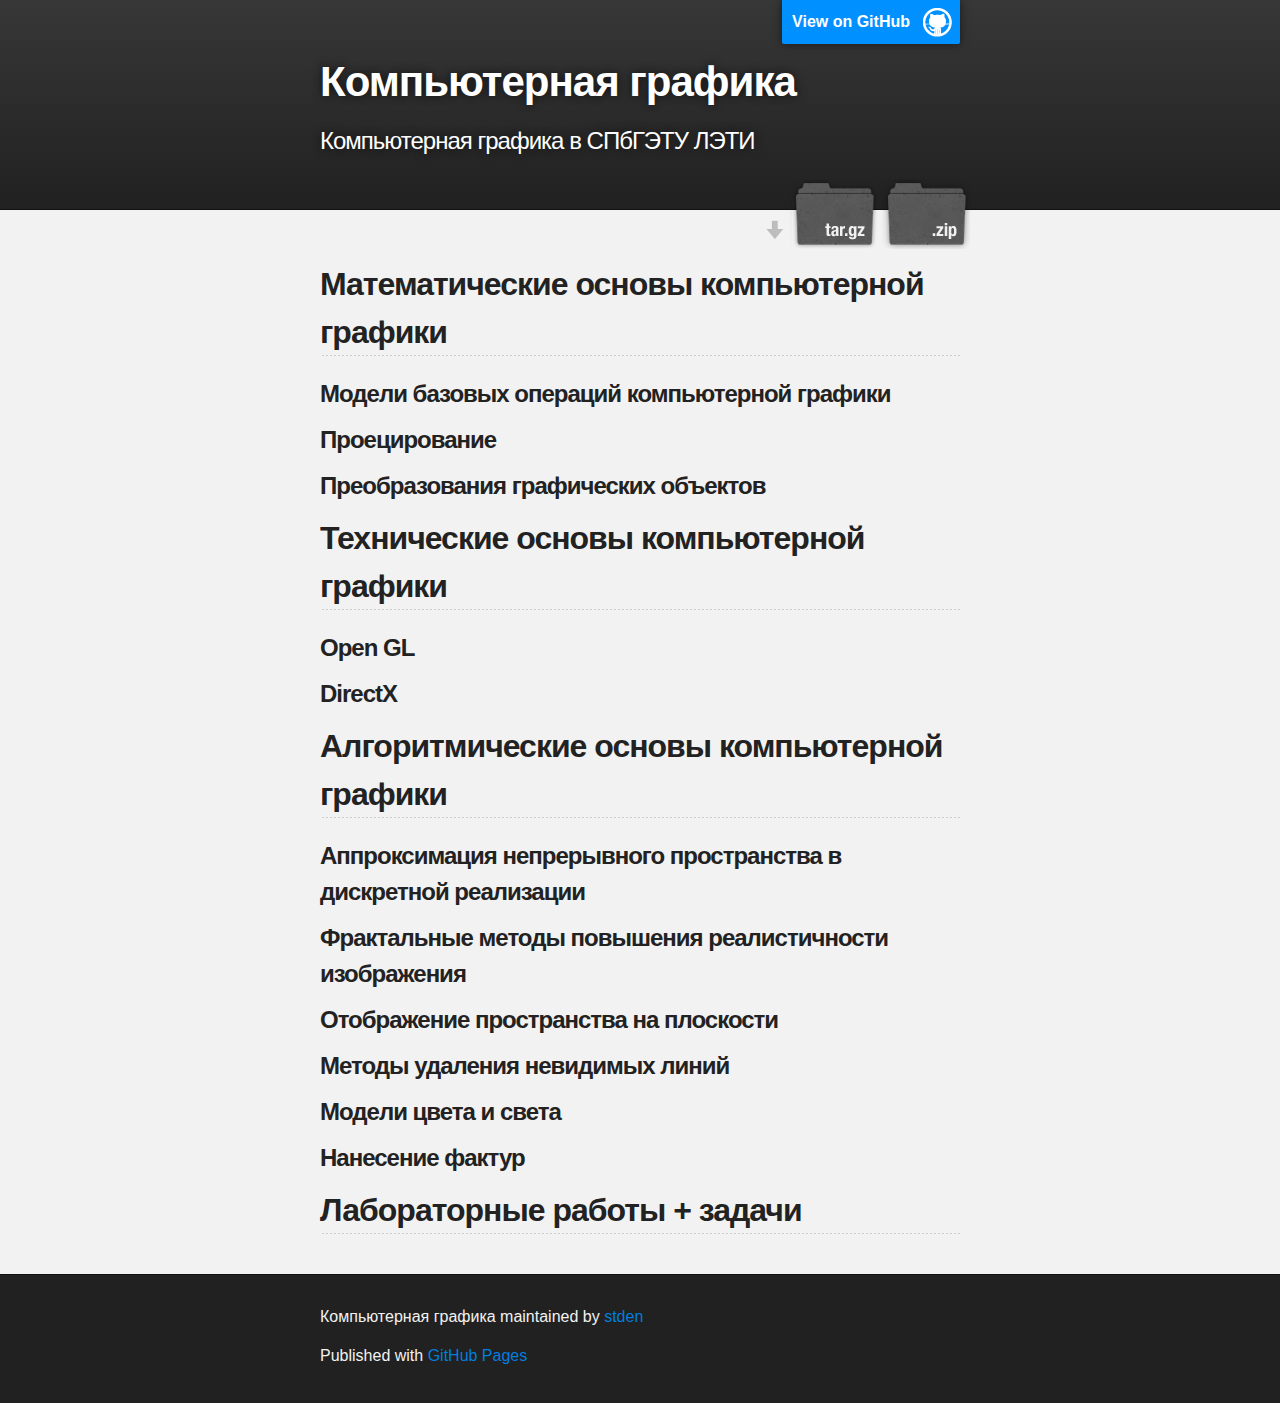
==== index.html @ be69d409 "Create gh-pages branch via GitHub" ====
<!DOCTYPE html>
<html>

  <head>
    <meta charset='utf-8' />
    <meta http-equiv="X-UA-Compatible" content="chrome=1" />
    <meta name="description" content="Компьютерная графика : Компьютерная графика в СПбГЭТУ ЛЭТИ" />

    <link rel="stylesheet" type="text/css" media="screen" href="stylesheets/stylesheet.css">

    <title>Компьютерная графика</title>
  </head>

  <body>

    <!-- HEADER -->
    <div id="header_wrap" class="outer">
        <header class="inner">
          <a id="forkme_banner" href="https://github.com/stden/comp_graph">View on GitHub</a>

          <h1 id="project_title">Компьютерная графика</h1>
          <h2 id="project_tagline">Компьютерная графика в СПбГЭТУ ЛЭТИ</h2>

            <section id="downloads">
              <a class="zip_download_link" href="https://github.com/stden/comp_graph/zipball/master">Download this project as a .zip file</a>
              <a class="tar_download_link" href="https://github.com/stden/comp_graph/tarball/master">Download this project as a tar.gz file</a>
            </section>
        </header>
    </div>

    <!-- MAIN CONTENT -->
    <div id="main_content_wrap" class="outer">
      <section id="main_content" class="inner">
        <h2>
<a name="%D0%9C%D0%B0%D1%82%D0%B5%D0%BC%D0%B0%D1%82%D0%B8%D1%87%D0%B5%D1%81%D0%BA%D0%B8%D0%B5-%D0%BE%D1%81%D0%BD%D0%BE%D0%B2%D1%8B-%D0%BA%D0%BE%D0%BC%D0%BF%D1%8C%D1%8E%D1%82%D0%B5%D1%80%D0%BD%D0%BE%D0%B9-%D0%B3%D1%80%D0%B0%D1%84%D0%B8%D0%BA%D0%B8" class="anchor" href="#%D0%9C%D0%B0%D1%82%D0%B5%D0%BC%D0%B0%D1%82%D0%B8%D1%87%D0%B5%D1%81%D0%BA%D0%B8%D0%B5-%D0%BE%D1%81%D0%BD%D0%BE%D0%B2%D1%8B-%D0%BA%D0%BE%D0%BC%D0%BF%D1%8C%D1%8E%D1%82%D0%B5%D1%80%D0%BD%D0%BE%D0%B9-%D0%B3%D1%80%D0%B0%D1%84%D0%B8%D0%BA%D0%B8"><span class="octicon octicon-link"></span></a>Математические основы компьютерной графики</h2>

<h3>
<a name="%D0%9C%D0%BE%D0%B4%D0%B5%D0%BB%D0%B8-%D0%B1%D0%B0%D0%B7%D0%BE%D0%B2%D1%8B%D1%85-%D0%BE%D0%BF%D0%B5%D1%80%D0%B0%D1%86%D0%B8%D0%B9-%D0%BA%D0%BE%D0%BC%D0%BF%D1%8C%D1%8E%D1%82%D0%B5%D1%80%D0%BD%D0%BE%D0%B9-%D0%B3%D1%80%D0%B0%D1%84%D0%B8%D0%BA%D0%B8" class="anchor" href="#%D0%9C%D0%BE%D0%B4%D0%B5%D0%BB%D0%B8-%D0%B1%D0%B0%D0%B7%D0%BE%D0%B2%D1%8B%D1%85-%D0%BE%D0%BF%D0%B5%D1%80%D0%B0%D1%86%D0%B8%D0%B9-%D0%BA%D0%BE%D0%BC%D0%BF%D1%8C%D1%8E%D1%82%D0%B5%D1%80%D0%BD%D0%BE%D0%B9-%D0%B3%D1%80%D0%B0%D1%84%D0%B8%D0%BA%D0%B8"><span class="octicon octicon-link"></span></a>Модели базовых операций компьютерной графики</h3>

<h3>
<a name="%D0%9F%D1%80%D0%BE%D0%B5%D1%86%D0%B8%D1%80%D0%BE%D0%B2%D0%B0%D0%BD%D0%B8%D0%B5" class="anchor" href="#%D0%9F%D1%80%D0%BE%D0%B5%D1%86%D0%B8%D1%80%D0%BE%D0%B2%D0%B0%D0%BD%D0%B8%D0%B5"><span class="octicon octicon-link"></span></a>Проецирование</h3>

<h3>
<a name="%D0%9F%D1%80%D0%B5%D0%BE%D0%B1%D1%80%D0%B0%D0%B7%D0%BE%D0%B2%D0%B0%D0%BD%D0%B8%D1%8F-%D0%B3%D1%80%D0%B0%D1%84%D0%B8%D1%87%D0%B5%D1%81%D0%BA%D0%B8%D1%85-%D0%BE%D0%B1%D1%8A%D0%B5%D0%BA%D1%82%D0%BE%D0%B2" class="anchor" href="#%D0%9F%D1%80%D0%B5%D0%BE%D0%B1%D1%80%D0%B0%D0%B7%D0%BE%D0%B2%D0%B0%D0%BD%D0%B8%D1%8F-%D0%B3%D1%80%D0%B0%D1%84%D0%B8%D1%87%D0%B5%D1%81%D0%BA%D0%B8%D1%85-%D0%BE%D0%B1%D1%8A%D0%B5%D0%BA%D1%82%D0%BE%D0%B2"><span class="octicon octicon-link"></span></a>Преобразования графических объектов</h3>

<h2>
<a name="%D0%A2%D0%B5%D1%85%D0%BD%D0%B8%D1%87%D0%B5%D1%81%D0%BA%D0%B8%D0%B5-%D0%BE%D1%81%D0%BD%D0%BE%D0%B2%D1%8B-%D0%BA%D0%BE%D0%BC%D0%BF%D1%8C%D1%8E%D1%82%D0%B5%D1%80%D0%BD%D0%BE%D0%B9-%D0%B3%D1%80%D0%B0%D1%84%D0%B8%D0%BA%D0%B8" class="anchor" href="#%D0%A2%D0%B5%D1%85%D0%BD%D0%B8%D1%87%D0%B5%D1%81%D0%BA%D0%B8%D0%B5-%D0%BE%D1%81%D0%BD%D0%BE%D0%B2%D1%8B-%D0%BA%D0%BE%D0%BC%D0%BF%D1%8C%D1%8E%D1%82%D0%B5%D1%80%D0%BD%D0%BE%D0%B9-%D0%B3%D1%80%D0%B0%D1%84%D0%B8%D0%BA%D0%B8"><span class="octicon octicon-link"></span></a>Технические основы компьютерной графики</h2>

<h3>
<a name="open-gl" class="anchor" href="#open-gl"><span class="octicon octicon-link"></span></a>Open GL</h3>

<h3>
<a name="directx" class="anchor" href="#directx"><span class="octicon octicon-link"></span></a>DirectX</h3>

<h2>
<a name="%D0%90%D0%BB%D0%B3%D0%BE%D1%80%D0%B8%D1%82%D0%BC%D0%B8%D1%87%D0%B5%D1%81%D0%BA%D0%B8%D0%B5-%D0%BE%D1%81%D0%BD%D0%BE%D0%B2%D1%8B-%D0%BA%D0%BE%D0%BC%D0%BF%D1%8C%D1%8E%D1%82%D0%B5%D1%80%D0%BD%D0%BE%D0%B9-%D0%B3%D1%80%D0%B0%D1%84%D0%B8%D0%BA%D0%B8" class="anchor" href="#%D0%90%D0%BB%D0%B3%D0%BE%D1%80%D0%B8%D1%82%D0%BC%D0%B8%D1%87%D0%B5%D1%81%D0%BA%D0%B8%D0%B5-%D0%BE%D1%81%D0%BD%D0%BE%D0%B2%D1%8B-%D0%BA%D0%BE%D0%BC%D0%BF%D1%8C%D1%8E%D1%82%D0%B5%D1%80%D0%BD%D0%BE%D0%B9-%D0%B3%D1%80%D0%B0%D1%84%D0%B8%D0%BA%D0%B8"><span class="octicon octicon-link"></span></a>Алгоритмические основы компьютерной графики</h2>

<h3>
<a name="%D0%90%D0%BF%D0%BF%D1%80%D0%BE%D0%BA%D1%81%D0%B8%D0%BC%D0%B0%D1%86%D0%B8%D1%8F-%D0%BD%D0%B5%D0%BF%D1%80%D0%B5%D1%80%D1%8B%D0%B2%D0%BD%D0%BE%D0%B3%D0%BE-%D0%BF%D1%80%D0%BE%D1%81%D1%82%D1%80%D0%B0%D0%BD%D1%81%D1%82%D0%B2%D0%B0-%D0%B2-%D0%B4%D0%B8%D1%81%D0%BA%D1%80%D0%B5%D1%82%D0%BD%D0%BE%D0%B9-%D1%80%D0%B5%D0%B0%D0%BB%D0%B8%D0%B7%D0%B0%D1%86%D0%B8%D0%B8" class="anchor" href="#%D0%90%D0%BF%D0%BF%D1%80%D0%BE%D0%BA%D1%81%D0%B8%D0%BC%D0%B0%D1%86%D0%B8%D1%8F-%D0%BD%D0%B5%D0%BF%D1%80%D0%B5%D1%80%D1%8B%D0%B2%D0%BD%D0%BE%D0%B3%D0%BE-%D0%BF%D1%80%D0%BE%D1%81%D1%82%D1%80%D0%B0%D0%BD%D1%81%D1%82%D0%B2%D0%B0-%D0%B2-%D0%B4%D0%B8%D1%81%D0%BA%D1%80%D0%B5%D1%82%D0%BD%D0%BE%D0%B9-%D1%80%D0%B5%D0%B0%D0%BB%D0%B8%D0%B7%D0%B0%D1%86%D0%B8%D0%B8"><span class="octicon octicon-link"></span></a>Аппроксимация непрерывного пространства в дискретной реализации</h3>

<h3>
<a name="%D0%A4%D1%80%D0%B0%D0%BA%D1%82%D0%B0%D0%BB%D1%8C%D0%BD%D1%8B%D0%B5-%D0%BC%D0%B5%D1%82%D0%BE%D0%B4%D1%8B-%D0%BF%D0%BE%D0%B2%D1%8B%D1%88%D0%B5%D0%BD%D0%B8%D1%8F-%D1%80%D0%B5%D0%B0%D0%BB%D0%B8%D1%81%D1%82%D0%B8%D1%87%D0%BD%D0%BE%D1%81%D1%82%D0%B8-%D0%B8%D0%B7%D0%BE%D0%B1%D1%80%D0%B0%D0%B6%D0%B5%D0%BD%D0%B8%D1%8F" class="anchor" href="#%D0%A4%D1%80%D0%B0%D0%BA%D1%82%D0%B0%D0%BB%D1%8C%D0%BD%D1%8B%D0%B5-%D0%BC%D0%B5%D1%82%D0%BE%D0%B4%D1%8B-%D0%BF%D0%BE%D0%B2%D1%8B%D1%88%D0%B5%D0%BD%D0%B8%D1%8F-%D1%80%D0%B5%D0%B0%D0%BB%D0%B8%D1%81%D1%82%D0%B8%D1%87%D0%BD%D0%BE%D1%81%D1%82%D0%B8-%D0%B8%D0%B7%D0%BE%D0%B1%D1%80%D0%B0%D0%B6%D0%B5%D0%BD%D0%B8%D1%8F"><span class="octicon octicon-link"></span></a>Фрактальные методы повышения реалистичности изображения</h3>

<h3>
<a name="%D0%9E%D1%82%D0%BE%D0%B1%D1%80%D0%B0%D0%B6%D0%B5%D0%BD%D0%B8%D0%B5-%D0%BF%D1%80%D0%BE%D1%81%D1%82%D1%80%D0%B0%D0%BD%D1%81%D1%82%D0%B2%D0%B0-%D0%BD%D0%B0-%D0%BF%D0%BB%D0%BE%D1%81%D0%BA%D0%BE%D1%81%D1%82%D0%B8" class="anchor" href="#%D0%9E%D1%82%D0%BE%D0%B1%D1%80%D0%B0%D0%B6%D0%B5%D0%BD%D0%B8%D0%B5-%D0%BF%D1%80%D0%BE%D1%81%D1%82%D1%80%D0%B0%D0%BD%D1%81%D1%82%D0%B2%D0%B0-%D0%BD%D0%B0-%D0%BF%D0%BB%D0%BE%D1%81%D0%BA%D0%BE%D1%81%D1%82%D0%B8"><span class="octicon octicon-link"></span></a>Отображение пространства на плоскости</h3>

<h3>
<a name="%D0%9C%D0%B5%D1%82%D0%BE%D0%B4%D1%8B-%D1%83%D0%B4%D0%B0%D0%BB%D0%B5%D0%BD%D0%B8%D1%8F-%D0%BD%D0%B5%D0%B2%D0%B8%D0%B4%D0%B8%D0%BC%D1%8B%D1%85-%D0%BB%D0%B8%D0%BD%D0%B8%D0%B9" class="anchor" href="#%D0%9C%D0%B5%D1%82%D0%BE%D0%B4%D1%8B-%D1%83%D0%B4%D0%B0%D0%BB%D0%B5%D0%BD%D0%B8%D1%8F-%D0%BD%D0%B5%D0%B2%D0%B8%D0%B4%D0%B8%D0%BC%D1%8B%D1%85-%D0%BB%D0%B8%D0%BD%D0%B8%D0%B9"><span class="octicon octicon-link"></span></a>Методы удаления невидимых линий</h3>

<h3>
<a name="%D0%9C%D0%BE%D0%B4%D0%B5%D0%BB%D0%B8-%D1%86%D0%B2%D0%B5%D1%82%D0%B0-%D0%B8-%D1%81%D0%B2%D0%B5%D1%82%D0%B0" class="anchor" href="#%D0%9C%D0%BE%D0%B4%D0%B5%D0%BB%D0%B8-%D1%86%D0%B2%D0%B5%D1%82%D0%B0-%D0%B8-%D1%81%D0%B2%D0%B5%D1%82%D0%B0"><span class="octicon octicon-link"></span></a>Модели цвета и света</h3>

<h3>
<a name="%D0%9D%D0%B0%D0%BD%D0%B5%D1%81%D0%B5%D0%BD%D0%B8%D0%B5-%D1%84%D0%B0%D0%BA%D1%82%D1%83%D1%80" class="anchor" href="#%D0%9D%D0%B0%D0%BD%D0%B5%D1%81%D0%B5%D0%BD%D0%B8%D0%B5-%D1%84%D0%B0%D0%BA%D1%82%D1%83%D1%80"><span class="octicon octicon-link"></span></a>Нанесение фактур</h3>

<h2>
<a name="%D0%9B%D0%B0%D0%B1%D0%BE%D1%80%D0%B0%D1%82%D0%BE%D1%80%D0%BD%D1%8B%D0%B5-%D1%80%D0%B0%D0%B1%D0%BE%D1%82%D1%8B--%D0%B7%D0%B0%D0%B4%D0%B0%D1%87%D0%B8" class="anchor" href="#%D0%9B%D0%B0%D0%B1%D0%BE%D1%80%D0%B0%D1%82%D0%BE%D1%80%D0%BD%D1%8B%D0%B5-%D1%80%D0%B0%D0%B1%D0%BE%D1%82%D1%8B--%D0%B7%D0%B0%D0%B4%D0%B0%D1%87%D0%B8"><span class="octicon octicon-link"></span></a>Лабораторные работы + задачи</h2>
      </section>
    </div>

    <!-- FOOTER  -->
    <div id="footer_wrap" class="outer">
      <footer class="inner">
        <p class="copyright">Компьютерная графика maintained by <a href="https://github.com/stden">stden</a></p>
        <p>Published with <a href="http://pages.github.com">GitHub Pages</a></p>
      </footer>
    </div>

    

  </body>
</html>
---- stylesheets/stylesheet.css ----
/*******************************************************************************
Slate Theme for GitHub Pages
by Jason Costello, @jsncostello
*******************************************************************************/

@import url(pygment_trac.css);

/*******************************************************************************
MeyerWeb Reset
*******************************************************************************/

html, body, div, span, applet, object, iframe,
h1, h2, h3, h4, h5, h6, p, blockquote, pre,
a, abbr, acronym, address, big, cite, code,
del, dfn, em, img, ins, kbd, q, s, samp,
small, strike, strong, sub, sup, tt, var,
b, u, i, center,
dl, dt, dd, ol, ul, li,
fieldset, form, label, legend,
table, caption, tbody, tfoot, thead, tr, th, td,
article, aside, canvas, details, embed,
figure, figcaption, footer, header, hgroup,
menu, nav, output, ruby, section, summary,
time, mark, audio, video {
  margin: 0;
  padding: 0;
  border: 0;
  font: inherit;
  vertical-align: baseline;
}

/* HTML5 display-role reset for older browsers */
article, aside, details, figcaption, figure,
footer, header, hgroup, menu, nav, section {
  display: block;
}

ol, ul {
  list-style: none;
}

blockquote, q {
}

table {
  border-collapse: collapse;
  border-spacing: 0;
}

/*******************************************************************************
Theme Styles
*******************************************************************************/

body {
  box-sizing: border-box;
  color:#373737;
  background: #212121;
  font-size: 16px;
  font-family: 'Myriad Pro', Calibri, Helvetica, Arial, sans-serif;
  line-height: 1.5;
  -webkit-font-smoothing: antialiased;
}

h1, h2, h3, h4, h5, h6 {
  margin: 10px 0;
  font-weight: 700;
  color:#222222;
  font-family: 'Lucida Grande', 'Calibri', Helvetica, Arial, sans-serif;
  letter-spacing: -1px;
}

h1 {
  font-size: 36px;
  font-weight: 700;
}

h2 {
  padding-bottom: 10px;
  font-size: 32px;
  background: url('../images/bg_hr.png') repeat-x bottom;
}

h3 {
  font-size: 24px;
}

h4 {
  font-size: 21px;
}

h5 {
  font-size: 18px;
}

h6 {
  font-size: 16px;
}

p {
  margin: 10px 0 15px 0;
}

footer p {
  color: #f2f2f2;
}

a {
  text-decoration: none;
  color: #007edf;
  text-shadow: none;

  transition: color 0.5s ease;
  transition: text-shadow 0.5s ease;
  -webkit-transition: color 0.5s ease;
  -webkit-transition: text-shadow 0.5s ease;
  -moz-transition: color 0.5s ease;
  -moz-transition: text-shadow 0.5s ease;
  -o-transition: color 0.5s ease;
  -o-transition: text-shadow 0.5s ease;
  -ms-transition: color 0.5s ease;
  -ms-transition: text-shadow 0.5s ease;
}

#main_content a:hover {
  color: #0069ba;
  text-shadow: #0090ff 0px 0px 2px;
}

footer a:hover {
  color: #43adff;
  text-shadow: #0090ff 0px 0px 2px;
}

em {
  font-style: italic;
}

strong {
  font-weight: bold;
}

img {
  position: relative;
  margin: 0 auto;
  max-width: 739px;
  padding: 5px;
  margin: 10px 0 10px 0;
  border: 1px solid #ebebeb;

  box-shadow: 0 0 5px #ebebeb;
  -webkit-box-shadow: 0 0 5px #ebebeb;
  -moz-box-shadow: 0 0 5px #ebebeb;
  -o-box-shadow: 0 0 5px #ebebeb;
  -ms-box-shadow: 0 0 5px #ebebeb;
}

pre, code {
  width: 100%;
  color: #222;
  background-color: #fff;

  font-family: Monaco, "Bitstream Vera Sans Mono", "Lucida Console", Terminal, monospace;
  font-size: 14px;

  border-radius: 2px;
  -moz-border-radius: 2px;
  -webkit-border-radius: 2px;



}

pre {
  width: 100%;
  padding: 10px;
  box-shadow: 0 0 10px rgba(0,0,0,.1);
  overflow: auto;
}

code {
  padding: 3px;
  margin: 0 3px;
  box-shadow: 0 0 10px rgba(0,0,0,.1);
}

pre code {
  display: block;
  box-shadow: none;
}

blockquote {
  color: #666;
  margin-bottom: 20px;
  padding: 0 0 0 20px;
  border-left: 3px solid #bbb;
}

ul, ol, dl {
  margin-bottom: 15px
}

ul li {
  list-style: inside;
  padding-left: 20px;
}

ol li {
  list-style: decimal inside;
  padding-left: 20px;
}

dl dt {
  font-weight: bold;
}

dl dd {
  padding-left: 20px;
  font-style: italic;
}

dl p {
  padding-left: 20px;
  font-style: italic;
}

hr {
  height: 1px;
  margin-bottom: 5px;
  border: none;
  background: url('../images/bg_hr.png') repeat-x center;
}

table {
  border: 1px solid #373737;
  margin-bottom: 20px;
  text-align: left;
 }

th {
  font-family: 'Lucida Grande', 'Helvetica Neue', Helvetica, Arial, sans-serif;
  padding: 10px;
  background: #373737;
  color: #fff;
 }

td {
  padding: 10px;
  border: 1px solid #373737;
 }

form {
  background: #f2f2f2;
  padding: 20px;
}

img {
  width: 100%;
  max-width: 100%;
}

/*******************************************************************************
Full-Width Styles
*******************************************************************************/

.outer {
  width: 100%;
}

.inner {
  position: relative;
  max-width: 640px;
  padding: 20px 10px;
  margin: 0 auto;
}

#forkme_banner {
  display: block;
  position: absolute;
  top:0;
  right: 10px;
  z-index: 10;
  padding: 10px 50px 10px 10px;
  color: #fff;
  background: url('../images/blacktocat.png') #0090ff no-repeat 95% 50%;
  font-weight: 700;
  box-shadow: 0 0 10px rgba(0,0,0,.5);
  border-bottom-left-radius: 2px;
  border-bottom-right-radius: 2px;
}

#header_wrap {
  background: #212121;
  background: -moz-linear-gradient(top, #373737, #212121);
  background: -webkit-linear-gradient(top, #373737, #212121);
  background: -ms-linear-gradient(top, #373737, #212121);
  background: -o-linear-gradient(top, #373737, #212121);
  background: linear-gradient(top, #373737, #212121);
}

#header_wrap .inner {
  padding: 50px 10px 30px 10px;
}

#project_title {
  margin: 0;
  color: #fff;
  font-size: 42px;
  font-weight: 700;
  text-shadow: #111 0px 0px 10px;
}

#project_tagline {
  color: #fff;
  font-size: 24px;
  font-weight: 300;
  background: none;
  text-shadow: #111 0px 0px 10px;
}

#downloads {
  position: absolute;
  width: 210px;
  z-index: 10;
  bottom: -40px;
  right: 0;
  height: 70px;
  background: url('../images/icon_download.png') no-repeat 0% 90%;
}

.zip_download_link {
  display: block;
  float: right;
  width: 90px;
  height:70px;
  text-indent: -5000px;
  overflow: hidden;
  background: url(../images/sprite_download.png) no-repeat bottom left;
}

.tar_download_link {
  display: block;
  float: right;
  width: 90px;
  height:70px;
  text-indent: -5000px;
  overflow: hidden;
  background: url(../images/sprite_download.png) no-repeat bottom right;
  margin-left: 10px;
}

.zip_download_link:hover {
  background: url(../images/sprite_download.png) no-repeat top left;
}

.tar_download_link:hover {
  background: url(../images/sprite_download.png) no-repeat top right;
}

#main_content_wrap {
  background: #f2f2f2;
  border-top: 1px solid #111;
  border-bottom: 1px solid #111;
}

#main_content {
  padding-top: 40px;
}

#footer_wrap {
  background: #212121;
}



/*******************************************************************************
Small Device Styles
*******************************************************************************/

@media screen and (max-width: 480px) {
  body {
    font-size:14px;
  }

  #downloads {
    display: none;
  }

  .inner {
    min-width: 320px;
    max-width: 480px;
  }

  #project_title {
  font-size: 32px;
  }

  h1 {
    font-size: 28px;
  }

  h2 {
    font-size: 24px;
  }

  h3 {
    font-size: 21px;
  }

  h4 {
    font-size: 18px;
  }

  h5 {
    font-size: 14px;
  }

  h6 {
    font-size: 12px;
  }

  code, pre {
    min-width: 320px;
    max-width: 480px;
    font-size: 11px;
  }

}
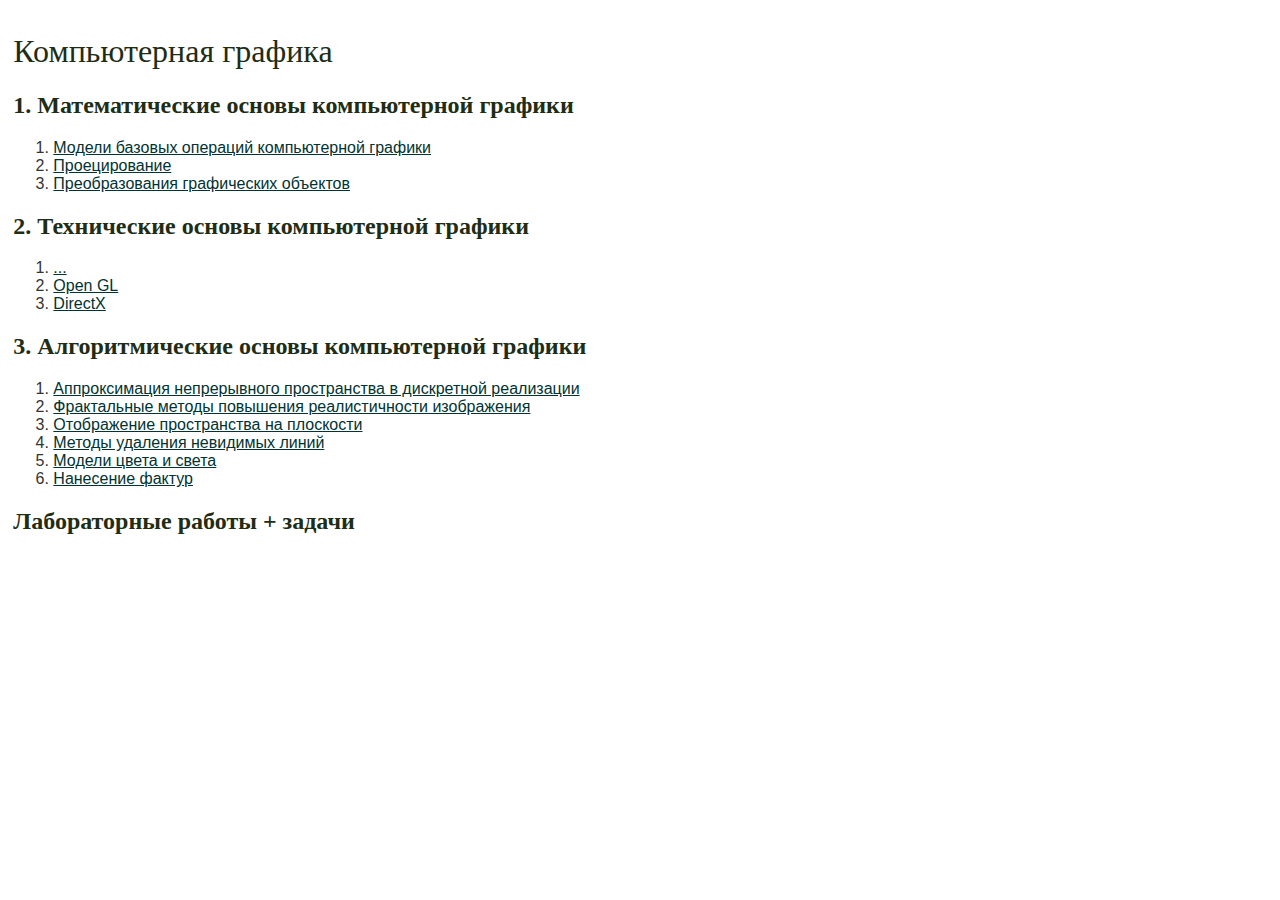
==== commit 30d52e71: "Сайт по Компьютерной графике" ====
--- a/index.html
+++ b/index.html
@@ -1,92 +1,38 @@
-<!DOCTYPE html>
-<html>
+<html xmlns="http://www.w3.org/1999/html">
+<head>
+    <meta http-equiv=Content-Type content="text/html; charset=utf-8">
+    <title>Компьютерная графика</title>
+    <link rel="stylesheet" type="text/css" href="css/style.css">
+    <style type="text/css"></style>
+</head>
+<body>
+<div id="content">
+    <h1>Компьютерная графика</h1>
 
-  <head>
-    <meta charset='utf-8' />
-    <meta http-equiv="X-UA-Compatible" content="chrome=1" />
-    <meta name="description" content="Компьютерная графика : Компьютерная графика в СПбГЭТУ ЛЭТИ" />
+    <h2>1. Математические основы компьютерной графики</h2>
+    <ol>
+        <li><a href="models.html">Модели базовых операций компьютерной графики</a></li>
+        <li><a href="projection.html">Проецирование</a></li>
+        <li><a href="transformation.html">Преобразования графических объектов</a></li>
+    </ol>
 
-    <link rel="stylesheet" type="text/css" media="screen" href="stylesheets/stylesheet.css">
+    <h2>2. Технические основы компьютерной графики</h2>
+    <ol>
+        <li><a href="technology.html">...</a></li>
+        <li><a href="opengl.html">Open GL</a></li>
+        <li><a href="directx.html">DirectX</a></li>
+    </ol>
 
-    <title>Компьютерная графика</title>
-  </head>
-
-  <body>
-
-    <!-- HEADER -->
-    <div id="header_wrap" class="outer">
-        <header class="inner">
-          <a id="forkme_banner" href="https://github.com/stden/comp_graph">View on GitHub</a>
-
-          <h1 id="project_title">Компьютерная графика</h1>
-          <h2 id="project_tagline">Компьютерная графика в СПбГЭТУ ЛЭТИ</h2>
-
-            <section id="downloads">
-              <a class="zip_download_link" href="https://github.com/stden/comp_graph/zipball/master">Download this project as a .zip file</a>
-              <a class="tar_download_link" href="https://github.com/stden/comp_graph/tarball/master">Download this project as a tar.gz file</a>
-            </section>
-        </header>
-    </div>
-
-    <!-- MAIN CONTENT -->
-    <div id="main_content_wrap" class="outer">
-      <section id="main_content" class="inner">
-        <h2>
-<a name="%D0%9C%D0%B0%D1%82%D0%B5%D0%BC%D0%B0%D1%82%D0%B8%D1%87%D0%B5%D1%81%D0%BA%D0%B8%D0%B5-%D0%BE%D1%81%D0%BD%D0%BE%D0%B2%D1%8B-%D0%BA%D0%BE%D0%BC%D0%BF%D1%8C%D1%8E%D1%82%D0%B5%D1%80%D0%BD%D0%BE%D0%B9-%D0%B3%D1%80%D0%B0%D1%84%D0%B8%D0%BA%D0%B8" class="anchor" href="#%D0%9C%D0%B0%D1%82%D0%B5%D0%BC%D0%B0%D1%82%D0%B8%D1%87%D0%B5%D1%81%D0%BA%D0%B8%D0%B5-%D0%BE%D1%81%D0%BD%D0%BE%D0%B2%D1%8B-%D0%BA%D0%BE%D0%BC%D0%BF%D1%8C%D1%8E%D1%82%D0%B5%D1%80%D0%BD%D0%BE%D0%B9-%D0%B3%D1%80%D0%B0%D1%84%D0%B8%D0%BA%D0%B8"><span class="octicon octicon-link"></span></a>Математические основы компьютерной графики</h2>
-
-<h3>
-<a name="%D0%9C%D0%BE%D0%B4%D0%B5%D0%BB%D0%B8-%D0%B1%D0%B0%D0%B7%D0%BE%D0%B2%D1%8B%D1%85-%D0%BE%D0%BF%D0%B5%D1%80%D0%B0%D1%86%D0%B8%D0%B9-%D0%BA%D0%BE%D0%BC%D0%BF%D1%8C%D1%8E%D1%82%D0%B5%D1%80%D0%BD%D0%BE%D0%B9-%D0%B3%D1%80%D0%B0%D1%84%D0%B8%D0%BA%D0%B8" class="anchor" href="#%D0%9C%D0%BE%D0%B4%D0%B5%D0%BB%D0%B8-%D0%B1%D0%B0%D0%B7%D0%BE%D0%B2%D1%8B%D1%85-%D0%BE%D0%BF%D0%B5%D1%80%D0%B0%D1%86%D0%B8%D0%B9-%D0%BA%D0%BE%D0%BC%D0%BF%D1%8C%D1%8E%D1%82%D0%B5%D1%80%D0%BD%D0%BE%D0%B9-%D0%B3%D1%80%D0%B0%D1%84%D0%B8%D0%BA%D0%B8"><span class="octicon octicon-link"></span></a>Модели базовых операций компьютерной графики</h3>
-
-<h3>
-<a name="%D0%9F%D1%80%D0%BE%D0%B5%D1%86%D0%B8%D1%80%D0%BE%D0%B2%D0%B0%D0%BD%D0%B8%D0%B5" class="anchor" href="#%D0%9F%D1%80%D0%BE%D0%B5%D1%86%D0%B8%D1%80%D0%BE%D0%B2%D0%B0%D0%BD%D0%B8%D0%B5"><span class="octicon octicon-link"></span></a>Проецирование</h3>
-
-<h3>
-<a name="%D0%9F%D1%80%D0%B5%D0%BE%D0%B1%D1%80%D0%B0%D0%B7%D0%BE%D0%B2%D0%B0%D0%BD%D0%B8%D1%8F-%D0%B3%D1%80%D0%B0%D1%84%D0%B8%D1%87%D0%B5%D1%81%D0%BA%D0%B8%D1%85-%D0%BE%D0%B1%D1%8A%D0%B5%D0%BA%D1%82%D0%BE%D0%B2" class="anchor" href="#%D0%9F%D1%80%D0%B5%D0%BE%D0%B1%D1%80%D0%B0%D0%B7%D0%BE%D0%B2%D0%B0%D0%BD%D0%B8%D1%8F-%D0%B3%D1%80%D0%B0%D1%84%D0%B8%D1%87%D0%B5%D1%81%D0%BA%D0%B8%D1%85-%D0%BE%D0%B1%D1%8A%D0%B5%D0%BA%D1%82%D0%BE%D0%B2"><span class="octicon octicon-link"></span></a>Преобразования графических объектов</h3>
-
-<h2>
-<a name="%D0%A2%D0%B5%D1%85%D0%BD%D0%B8%D1%87%D0%B5%D1%81%D0%BA%D0%B8%D0%B5-%D0%BE%D1%81%D0%BD%D0%BE%D0%B2%D1%8B-%D0%BA%D0%BE%D0%BC%D0%BF%D1%8C%D1%8E%D1%82%D0%B5%D1%80%D0%BD%D0%BE%D0%B9-%D0%B3%D1%80%D0%B0%D1%84%D0%B8%D0%BA%D0%B8" class="anchor" href="#%D0%A2%D0%B5%D1%85%D0%BD%D0%B8%D1%87%D0%B5%D1%81%D0%BA%D0%B8%D0%B5-%D0%BE%D1%81%D0%BD%D0%BE%D0%B2%D1%8B-%D0%BA%D0%BE%D0%BC%D0%BF%D1%8C%D1%8E%D1%82%D0%B5%D1%80%D0%BD%D0%BE%D0%B9-%D0%B3%D1%80%D0%B0%D1%84%D0%B8%D0%BA%D0%B8"><span class="octicon octicon-link"></span></a>Технические основы компьютерной графики</h2>
-
-<h3>
-<a name="open-gl" class="anchor" href="#open-gl"><span class="octicon octicon-link"></span></a>Open GL</h3>
-
-<h3>
-<a name="directx" class="anchor" href="#directx"><span class="octicon octicon-link"></span></a>DirectX</h3>
-
-<h2>
-<a name="%D0%90%D0%BB%D0%B3%D0%BE%D1%80%D0%B8%D1%82%D0%BC%D0%B8%D1%87%D0%B5%D1%81%D0%BA%D0%B8%D0%B5-%D0%BE%D1%81%D0%BD%D0%BE%D0%B2%D1%8B-%D0%BA%D0%BE%D0%BC%D0%BF%D1%8C%D1%8E%D1%82%D0%B5%D1%80%D0%BD%D0%BE%D0%B9-%D0%B3%D1%80%D0%B0%D1%84%D0%B8%D0%BA%D0%B8" class="anchor" href="#%D0%90%D0%BB%D0%B3%D0%BE%D1%80%D0%B8%D1%82%D0%BC%D0%B8%D1%87%D0%B5%D1%81%D0%BA%D0%B8%D0%B5-%D0%BE%D1%81%D0%BD%D0%BE%D0%B2%D1%8B-%D0%BA%D0%BE%D0%BC%D0%BF%D1%8C%D1%8E%D1%82%D0%B5%D1%80%D0%BD%D0%BE%D0%B9-%D0%B3%D1%80%D0%B0%D1%84%D0%B8%D0%BA%D0%B8"><span class="octicon octicon-link"></span></a>Алгоритмические основы компьютерной графики</h2>
-
-<h3>
-<a name="%D0%90%D0%BF%D0%BF%D1%80%D0%BE%D0%BA%D1%81%D0%B8%D0%BC%D0%B0%D1%86%D0%B8%D1%8F-%D0%BD%D0%B5%D0%BF%D1%80%D0%B5%D1%80%D1%8B%D0%B2%D0%BD%D0%BE%D0%B3%D0%BE-%D0%BF%D1%80%D0%BE%D1%81%D1%82%D1%80%D0%B0%D0%BD%D1%81%D1%82%D0%B2%D0%B0-%D0%B2-%D0%B4%D0%B8%D1%81%D0%BA%D1%80%D0%B5%D1%82%D0%BD%D0%BE%D0%B9-%D1%80%D0%B5%D0%B0%D0%BB%D0%B8%D0%B7%D0%B0%D1%86%D0%B8%D0%B8" class="anchor" href="#%D0%90%D0%BF%D0%BF%D1%80%D0%BE%D0%BA%D1%81%D0%B8%D0%BC%D0%B0%D1%86%D0%B8%D1%8F-%D0%BD%D0%B5%D0%BF%D1%80%D0%B5%D1%80%D1%8B%D0%B2%D0%BD%D0%BE%D0%B3%D0%BE-%D0%BF%D1%80%D0%BE%D1%81%D1%82%D1%80%D0%B0%D0%BD%D1%81%D1%82%D0%B2%D0%B0-%D0%B2-%D0%B4%D0%B8%D1%81%D0%BA%D1%80%D0%B5%D1%82%D0%BD%D0%BE%D0%B9-%D1%80%D0%B5%D0%B0%D0%BB%D0%B8%D0%B7%D0%B0%D1%86%D0%B8%D0%B8"><span class="octicon octicon-link"></span></a>Аппроксимация непрерывного пространства в дискретной реализации</h3>
-
-<h3>
-<a name="%D0%A4%D1%80%D0%B0%D0%BA%D1%82%D0%B0%D0%BB%D1%8C%D0%BD%D1%8B%D0%B5-%D0%BC%D0%B5%D1%82%D0%BE%D0%B4%D1%8B-%D0%BF%D0%BE%D0%B2%D1%8B%D1%88%D0%B5%D0%BD%D0%B8%D1%8F-%D1%80%D0%B5%D0%B0%D0%BB%D0%B8%D1%81%D1%82%D0%B8%D1%87%D0%BD%D0%BE%D1%81%D1%82%D0%B8-%D0%B8%D0%B7%D0%BE%D0%B1%D1%80%D0%B0%D0%B6%D0%B5%D0%BD%D0%B8%D1%8F" class="anchor" href="#%D0%A4%D1%80%D0%B0%D0%BA%D1%82%D0%B0%D0%BB%D1%8C%D0%BD%D1%8B%D0%B5-%D0%BC%D0%B5%D1%82%D0%BE%D0%B4%D1%8B-%D0%BF%D0%BE%D0%B2%D1%8B%D1%88%D0%B5%D0%BD%D0%B8%D1%8F-%D1%80%D0%B5%D0%B0%D0%BB%D0%B8%D1%81%D1%82%D0%B8%D1%87%D0%BD%D0%BE%D1%81%D1%82%D0%B8-%D0%B8%D0%B7%D0%BE%D0%B1%D1%80%D0%B0%D0%B6%D0%B5%D0%BD%D0%B8%D1%8F"><span class="octicon octicon-link"></span></a>Фрактальные методы повышения реалистичности изображения</h3>
-
-<h3>
-<a name="%D0%9E%D1%82%D0%BE%D0%B1%D1%80%D0%B0%D0%B6%D0%B5%D0%BD%D0%B8%D0%B5-%D0%BF%D1%80%D0%BE%D1%81%D1%82%D1%80%D0%B0%D0%BD%D1%81%D1%82%D0%B2%D0%B0-%D0%BD%D0%B0-%D0%BF%D0%BB%D0%BE%D1%81%D0%BA%D0%BE%D1%81%D1%82%D0%B8" class="anchor" href="#%D0%9E%D1%82%D0%BE%D0%B1%D1%80%D0%B0%D0%B6%D0%B5%D0%BD%D0%B8%D0%B5-%D0%BF%D1%80%D0%BE%D1%81%D1%82%D1%80%D0%B0%D0%BD%D1%81%D1%82%D0%B2%D0%B0-%D0%BD%D0%B0-%D0%BF%D0%BB%D0%BE%D1%81%D0%BA%D0%BE%D1%81%D1%82%D0%B8"><span class="octicon octicon-link"></span></a>Отображение пространства на плоскости</h3>
-
-<h3>
-<a name="%D0%9C%D0%B5%D1%82%D0%BE%D0%B4%D1%8B-%D1%83%D0%B4%D0%B0%D0%BB%D0%B5%D0%BD%D0%B8%D1%8F-%D0%BD%D0%B5%D0%B2%D0%B8%D0%B4%D0%B8%D0%BC%D1%8B%D1%85-%D0%BB%D0%B8%D0%BD%D0%B8%D0%B9" class="anchor" href="#%D0%9C%D0%B5%D1%82%D0%BE%D0%B4%D1%8B-%D1%83%D0%B4%D0%B0%D0%BB%D0%B5%D0%BD%D0%B8%D1%8F-%D0%BD%D0%B5%D0%B2%D0%B8%D0%B4%D0%B8%D0%BC%D1%8B%D1%85-%D0%BB%D0%B8%D0%BD%D0%B8%D0%B9"><span class="octicon octicon-link"></span></a>Методы удаления невидимых линий</h3>
-
-<h3>
-<a name="%D0%9C%D0%BE%D0%B4%D0%B5%D0%BB%D0%B8-%D1%86%D0%B2%D0%B5%D1%82%D0%B0-%D0%B8-%D1%81%D0%B2%D0%B5%D1%82%D0%B0" class="anchor" href="#%D0%9C%D0%BE%D0%B4%D0%B5%D0%BB%D0%B8-%D1%86%D0%B2%D0%B5%D1%82%D0%B0-%D0%B8-%D1%81%D0%B2%D0%B5%D1%82%D0%B0"><span class="octicon octicon-link"></span></a>Модели цвета и света</h3>
-
-<h3>
-<a name="%D0%9D%D0%B0%D0%BD%D0%B5%D1%81%D0%B5%D0%BD%D0%B8%D0%B5-%D1%84%D0%B0%D0%BA%D1%82%D1%83%D1%80" class="anchor" href="#%D0%9D%D0%B0%D0%BD%D0%B5%D1%81%D0%B5%D0%BD%D0%B8%D0%B5-%D1%84%D0%B0%D0%BA%D1%82%D1%83%D1%80"><span class="octicon octicon-link"></span></a>Нанесение фактур</h3>
-
-<h2>
-<a name="%D0%9B%D0%B0%D0%B1%D0%BE%D1%80%D0%B0%D1%82%D0%BE%D1%80%D0%BD%D1%8B%D0%B5-%D1%80%D0%B0%D0%B1%D0%BE%D1%82%D1%8B--%D0%B7%D0%B0%D0%B4%D0%B0%D1%87%D0%B8" class="anchor" href="#%D0%9B%D0%B0%D0%B1%D0%BE%D1%80%D0%B0%D1%82%D0%BE%D1%80%D0%BD%D1%8B%D0%B5-%D1%80%D0%B0%D0%B1%D0%BE%D1%82%D1%8B--%D0%B7%D0%B0%D0%B4%D0%B0%D1%87%D0%B8"><span class="octicon octicon-link"></span></a>Лабораторные работы + задачи</h2>
-      </section>
-    </div>
-
-    <!-- FOOTER  -->
-    <div id="footer_wrap" class="outer">
-      <footer class="inner">
-        <p class="copyright">Компьютерная графика maintained by <a href="https://github.com/stden">stden</a></p>
-        <p>Published with <a href="http://pages.github.com">GitHub Pages</a></p>
-      </footer>
-    </div>
-
-    
-
-  </body>
+    <h2>3. Алгоритмические основы компьютерной графики</h2>
+    <ol>
+        <li><a href="transformation.html">Аппроксимация непрерывного пространства в дискретной реализации</a></li>
+        <li><a href="transformation.html">Фрактальные методы повышения реалистичности изображения</a></li>
+        <li><a href="transformation.html">Отображение пространства на плоскости</a></li>
+        <li><a href="transformation.html">Методы удаления невидимых линий</a></li>
+        <li><a href="transformation.html">Модели цвета и света</a></li>
+        <li><a href="transformation.html">Нанесение фактур</a></li>
+    </ol>
+    <h2>Лабораторные работы + задачи</h2>
+</div>
+</body>
 </html>
--- a/css/style.css
+++ b/css/style.css
@@ -0,0 +1,345 @@
+@charset "utf-8";
+
+body {
+    font-family: Verdana, sans-serif;
+    font-size: 12pt;
+    color: #333;
+    padding: 0;
+    margin: 0;
+}
+
+/* Страница: цвет фона и высота строки */
+p {
+    margin-top: 0.5em;
+    margin-bottom: 20pt;
+}
+
+/* Абзацы: выравнивание по ширине и отступы */
+a {
+    color: #003333;
+}
+
+/* Ссылки: цвет */
+a:hover {
+    color: #000;
+}
+
+#content {
+ /*   width: 1000px; */
+  margin: 0 auto;
+	width: 90%;
+	margin: 10pt;
+}
+
+#nav {
+    width: 100%;
+    background-color: #333;
+    color: #FFF;
+    padding: 5px;
+}
+
+#nav > a:link, a:visited {
+    padding: 5px;
+    color: #90C;
+}
+
+#nav > a:hover, a:active {
+    color: #006;
+    background-color: #9CF;
+    text-decoration: none;
+}
+
+/* Ссылки при наведении: цвет */
+h1, h2, h3, h4, h5 {
+    color: #202d14;
+    text-align: left; /* Заголовки: цвет, центрирование, отступ сверху */
+    font-family: Cambria, Georgia, serif;
+    font-weight: normal;
+}
+
+h2 {
+    font-size: 18pt;
+    font-weight: bold;
+}
+
+h3 {
+    font-size: 14pt;
+    font-weight: bold;
+}
+
+h1 {
+    color: #202d14;
+    text-align: left;
+    padding-top: 20px;
+}
+
+/* Главный заголовок: цвет, центрирование, отступ сверху */
+.image {
+    text-align: center;
+    margin: 8px;
+}
+
+/* Изображения: выравнивание по центру и отступы */
+.title {
+    text-align: center;
+}
+
+/* Названия таблиц, графиков: центрирование */
+ul, ol {
+    text-align: left;
+}
+
+/* Стиль списков: выравнивание текста по левому краю */
+table {
+    margin: 15px;
+}
+
+/* Таблицы: отступ */
+td {
+    padding: 0 5px 0 5px;
+}
+
+/* Таблицы: отступ в ячейках */
+.tabletitle {
+    font-size: 16px;
+    font-weight: 700;
+}
+
+/* Заголовок таблицы: размер шрифта, вес */
+.colontitul {
+}
+
+/* Колонтитулы */
+.snoski {
+}
+
+/* Сноски */
+.ol, .ul {
+    text-align: left;
+}
+
+#main table p {
+    text-indent: 0.0pt;
+}
+
+.h {
+    text-decoration: underline;
+}
+
+.sh_basic, .sh_pascal, .sh_java, .sh_python, .sh_alg, .sh_cpp, .console, .algo {
+    text-align: left;
+    border: 1px solid #ccc;
+    margin-left: 10px;
+    padding: 10px;
+}
+
+/* Отступ внутри алгоритмов должен быть маленьким */
+.algo p {
+    margin: 3px;
+}
+
+/* Блок внутри алгоритма */
+.alg {
+    padding-left: 2px;
+    margin-left: 25px;
+    border-left-style: dashed;
+    border-left-color: #000;
+    border-left-width: thin;
+}
+
+.console {
+    background-color: #000;
+    color: #FFF;
+    font-weight: 500;
+    font-family: "Courier New", Courier, monospace;
+}
+
+.cmd {
+    color: #0F0;
+}
+
+.sub_link {
+}
+
+#plan {
+    width: 600pt;
+    border-collapse: collapse;
+    border: 1.0pt solid windowtext;
+}
+
+#plan tr .number {
+    width: 71pt;
+    border: 1.0pt solid windowtext;
+    padding: 0 5.4pt;
+}
+
+#plan tr th {
+    border: 1.0pt solid windowtext;
+}
+
+#plan th.theme {
+    text-align: center;
+}
+
+#plan tr td {
+    width: 79.35pt;
+    border: 1.0pt solid windowtext;
+    padding: 0 5.4pt 0 5.4pt;
+    margin: 6.1pt 5.65pt 0cm 0cm;
+    text-align: center;
+}
+
+#plan .number {
+    margin: 6.1pt 5.65pt 0 0;
+}
+
+#plan .hours {
+    margin: 6.1pt 5.65pt 0 0;
+    text-align: center;
+    font-size: 12.0pt;
+    width: 85pt;
+}
+
+#plan .theme {
+    width: 400pt;
+    text-align: left;
+}
+
+#content #plan tr td p {
+    margin: 6.1pt 5.65pt 0 0;
+    text-align: center;
+}
+
+#content #plan tr td {
+    width: 53.95pt;
+    border-top: none;
+    border-left: none;
+    border-bottom: solid windowtext 1.0pt;
+    border-right: solid windowtext 1.0pt;
+    padding: 0cm 5.4pt 0cm 5.4pt;
+}
+
+#85 {
+    width: 63.8pt;
+    border: solid windowtext 1.0pt;
+    border-left: none;
+    padding: 0cm 5.4pt 0cm 5.4pt;
+}
+
+.x_table_head {
+    width: 53.6pt;
+    border: solid windowtext 1.0pt;
+    padding: 0 5.4pt 0 5.4pt;
+    font-size: 12pt;
+    font-style: italic;
+    text-align: center;
+}
+
+td.number {
+    width: 53.6pt;
+    border: solid windowtext 1.0pt;
+    border-top: none;
+    padding: 0cm 5.4pt 0cm 5.4pt;
+}
+
+.number {
+    margin: 6.1pt 5.65pt 0cm 36pt;
+    text-align: center;
+    text-indent: 0pt;
+    punctuation-wrap: hanging;
+}
+
+#content #plan tr .number p {
+    margin-top: 6.1pt;
+    margin-right: 5.65pt;
+    margin-bottom: 0cm;
+    margin-left: 36.0pt;
+    text-align: center;
+    text-indent: -18.0pt;
+    punctuation-wrap: hanging;
+}
+
+#content #plan tr td {
+    width: 63.8pt;
+    border-top: none;
+    border-left: none;
+    border-bottom: solid windowtext 1.0pt;
+    border-right: solid windowtext 1.0pt;
+    padding: 0cm 5.4pt 0cm 5.4pt;
+}
+
+#plan .chapter {
+    font-weight: bold;
+}
+
+.examples tr td {
+    font-family: 'Courier New', Courier, monospace;
+    border: 1px solid #000;
+    width: 170px;
+}
+
+.examples, .examples th {
+    border: 1px solid #000;
+}
+
+/* Таблица с центрированным контентом */
+.table_center {
+    text-align: center;
+    vertical-align: middle;
+}
+
+.algo {
+    border-left-width: 1px;
+    border-left-style: dotted;
+    border-left-color: #003;
+    padding-left: 5px;
+    margin-left: 20px;
+    padding-top: 5px;
+    padding-right: 5px;
+    padding-bottom: 5px;
+}
+
+.algo p {
+    margin: 2px;
+    padding: 3px;
+}
+
+.lesson {
+    /* Номер занятия (урока) */
+    float: right;
+    vertical-align: top;
+    border: thick;
+    border-color: #030;
+    border-style: dashed;
+    border-width: 1px;
+    background-color: #6F8;
+    font-weight: 600;
+    padding-left: 5px;
+    padding-right: 5px;
+}
+
+.main {
+    border: 2px solid #CCCCCC;
+    border-collapse: collapse;
+    width: 450px;
+    font-family: Cambria, Cochin, Georgia, serif;
+}
+
+.main td, .main th {
+    border: 1px solid #CCC;
+    padding: 10px;
+}
+
+.main th {
+    font-weight: bold;
+    font-size: 16px;
+    background-color: #DDE9FF;
+}
+
+.main tr:nth-of-type(2n + 2) {
+    background-color: #ECF7FF;
+}
+
+.main tr:nth-of-type(2n + 3) {
+    background-color: #FBFDFF;
+}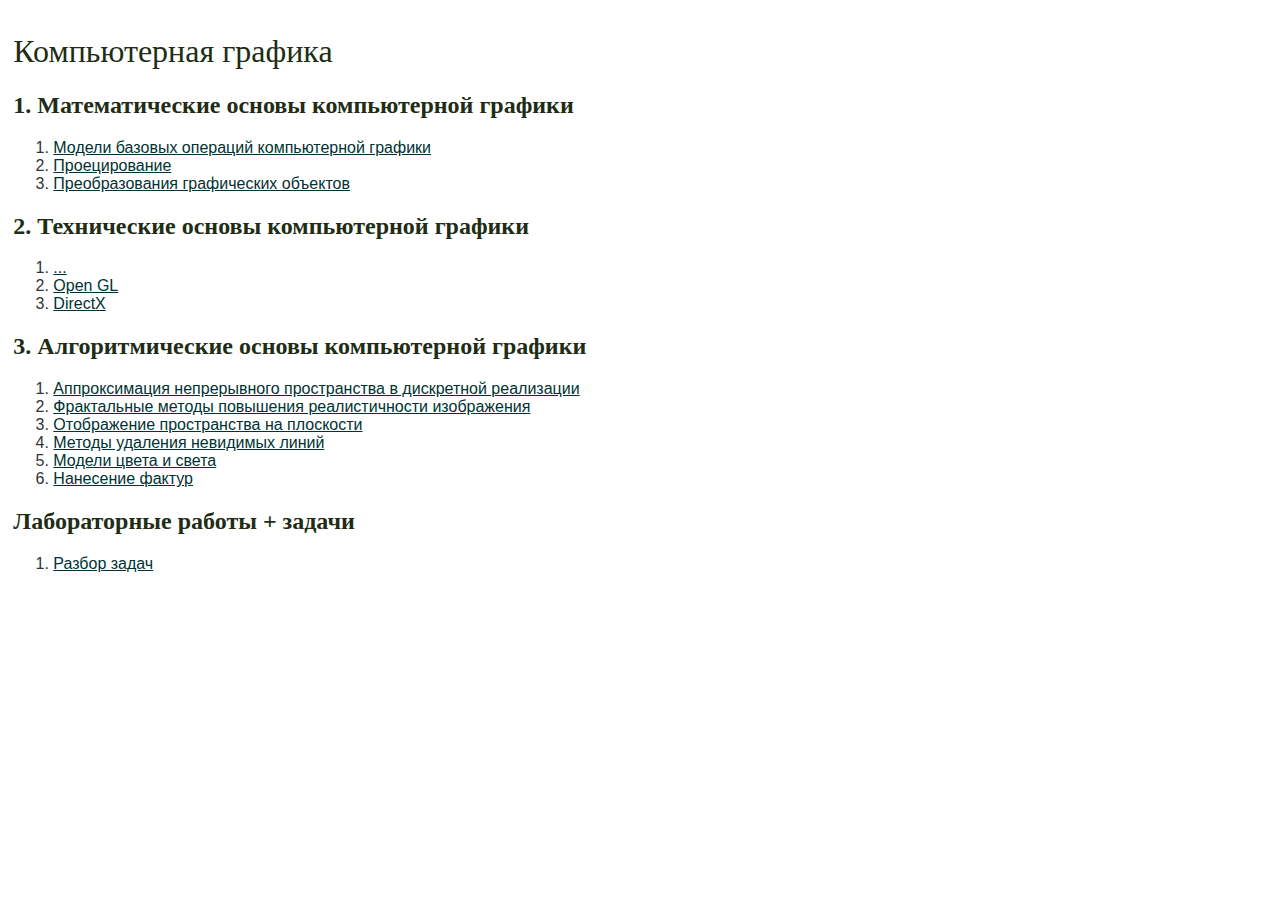
==== commit c968261f: "Ссылка на задачи с главной страницы" ====
--- a/index.html
+++ b/index.html
@@ -33,6 +33,9 @@
         <li><a href="transformation.html">Нанесение фактур</a></li>
     </ol>
     <h2>Лабораторные работы + задачи</h2>
+    <ol>
+        <li><a href="tasks.html">Разбор задач</a></li>
+    </ol>
 </div>
 </body>
 </html>
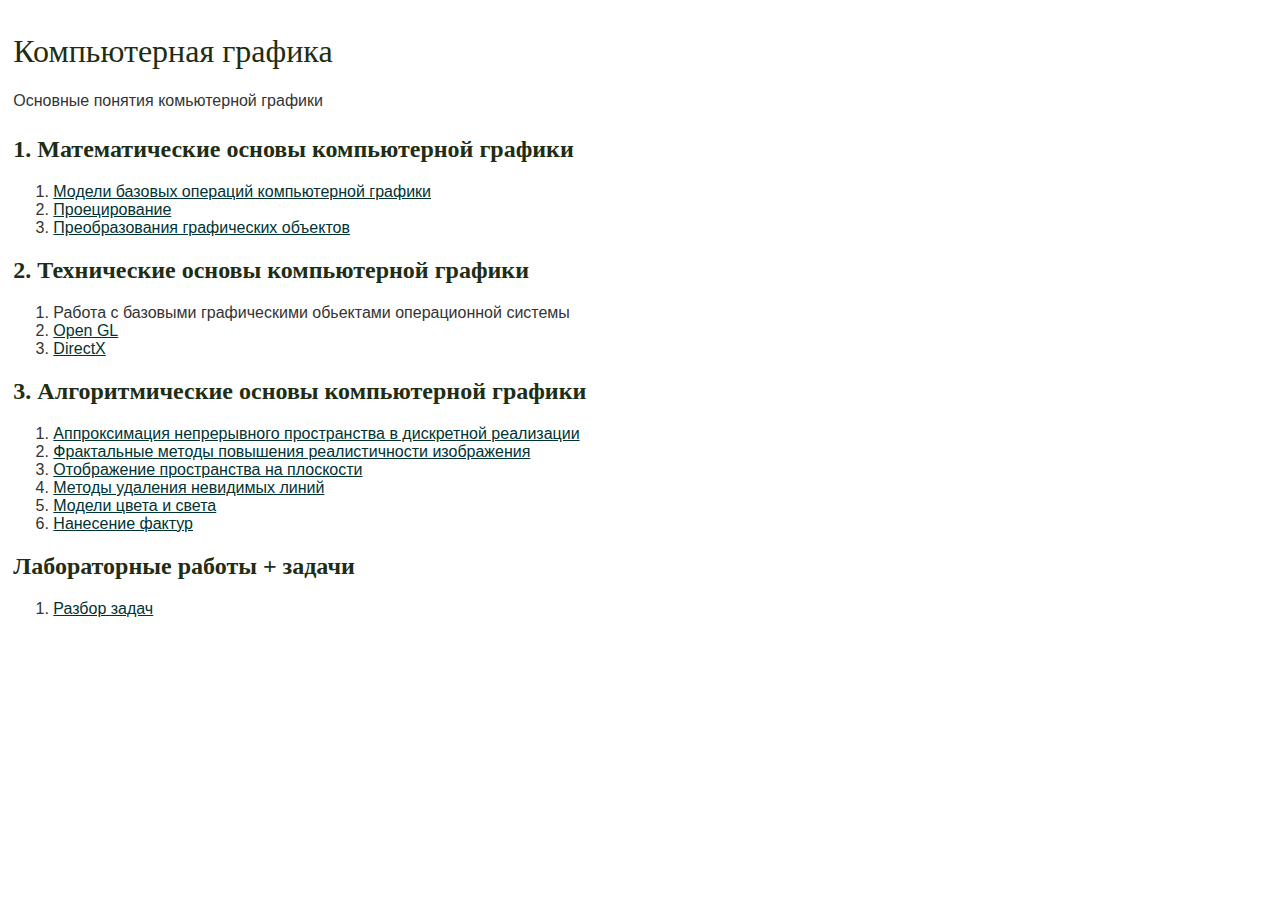
==== commit 957e7e82: "Save changes" ====
--- a/index.html
+++ b/index.html
@@ -8,6 +8,7 @@
 <body>
 <div id="content">
     <h1>Компьютерная графика</h1>
+    <p>Основные понятия комьютерной графики</p>
 
     <h2>1. Математические основы компьютерной графики</h2>
     <ol>
@@ -18,7 +19,7 @@
 
     <h2>2. Технические основы компьютерной графики</h2>
     <ol>
-        <li><a href="technology.html">...</a></li>
+        <li>Работа с базовыми графическими обьектами операционной системы</li>
         <li><a href="opengl.html">Open GL</a></li>
         <li><a href="directx.html">DirectX</a></li>
     </ol>
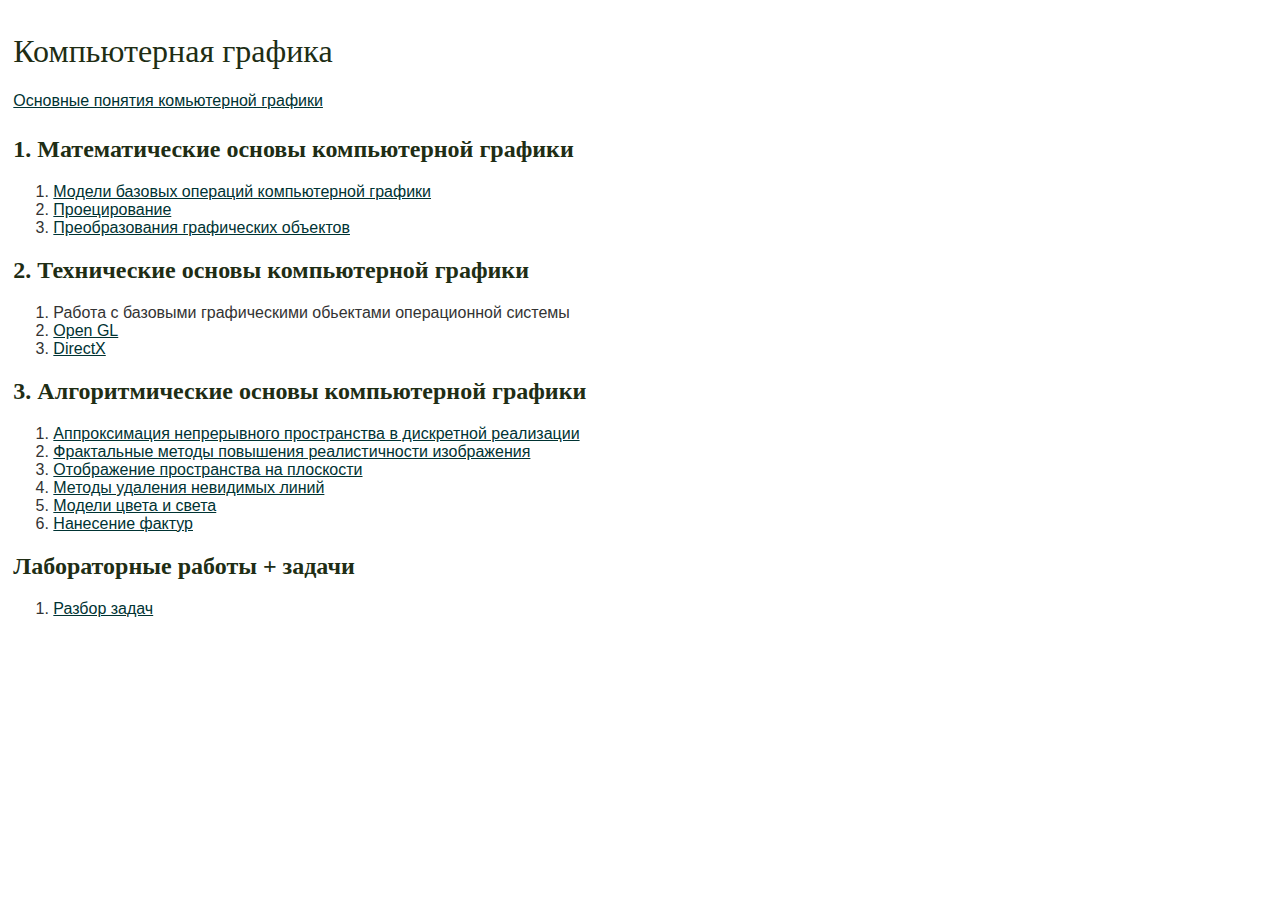
==== commit 10c7bc3d: "Save changes" ====
--- a/index.html
+++ b/index.html
@@ -8,7 +8,7 @@
 <body>
 <div id="content">
     <h1>Компьютерная графика</h1>
-    <p>Основные понятия комьютерной графики</p>
+    <p><a href="glossary.html">Основные понятия комьютерной графики</a></p>
 
     <h2>1. Математические основы компьютерной графики</h2>
     <ol>
